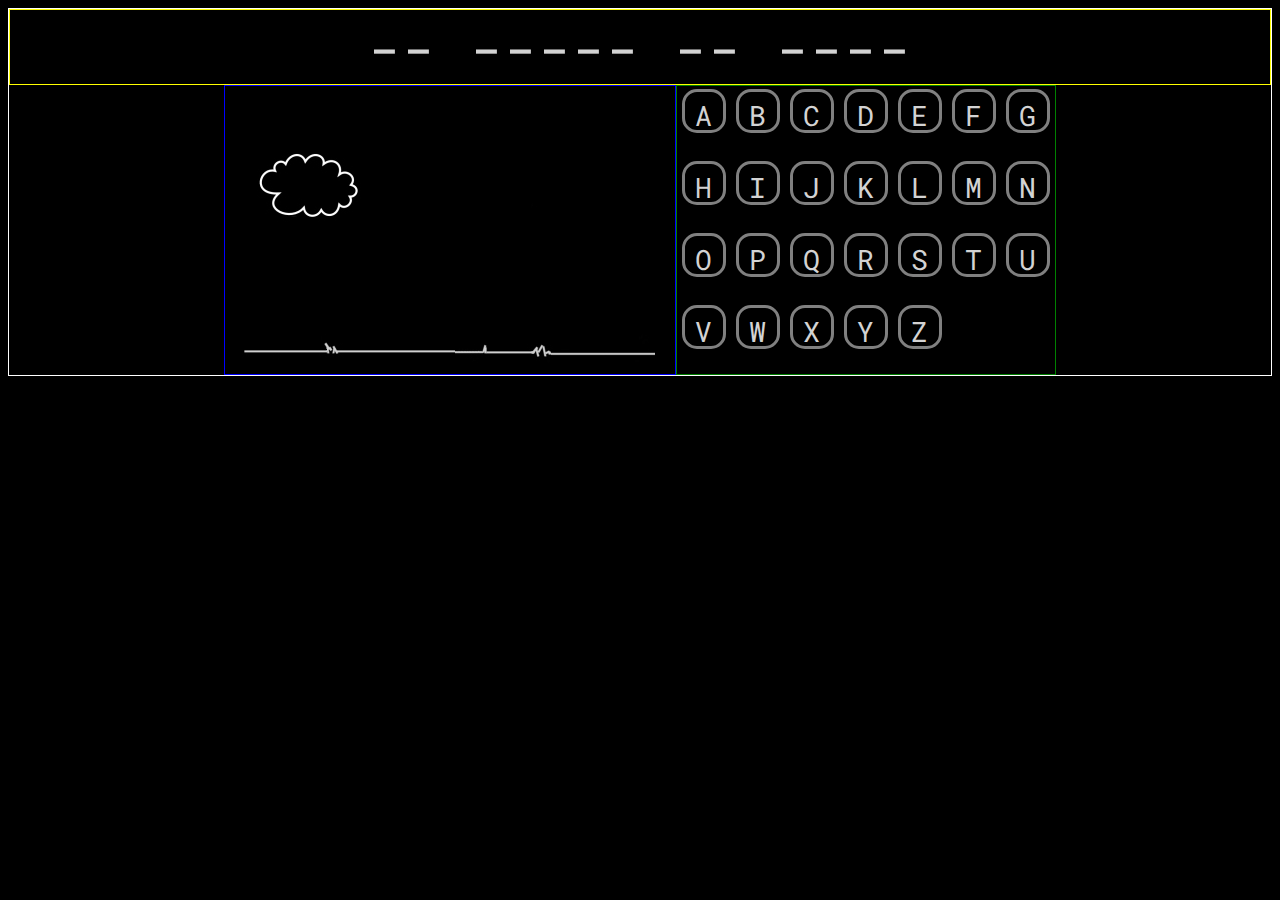
==== gallows.html @ 4c1a9663 "first commit" ====
<!DOCTYPE HTML>
<html lang="en">
<head>
	<meta charset="utf-8" />
	<title>Gallows</title>
	<link rel="stylesheet" href="style.css" type="text/css" />
	<link href="https://fonts.googleapis.com/css?family=Roboto+Mono" rel="stylesheet" />

</head>
<body>

	<div class="container" id="container">
		<div class="input" id="input">input</div>
		<div style="display:flex; justify-content:center;">
			<div class="gallows" id="gallows">
				<img src="img/s0.jpg" alt="" />
			</div>
			<div class="alphabet" id="alphabet">alphabet</div>
		</div>
		
	</div>

	<script src="gallows.js"></script>
</body>
</html>
---- style.css ----
body {
    background-color: black;
    color:lightgrey;
    font-size: 28px;
    font-family: 'Roboto Mono', monospace;
}

.container {
    margin: 0 auto;
    border: 1px solid white;
    display:flex;
    flex-direction: column;
}

.input {
    text-align:center;
    border: 1px solid yellow;
    font-size:2em;
    min-height:60px;
}

.gallows{
    border: 1px solid blue;
    min-height: 280px;
}

.alphabet{
    border: 1px solid green;
    min-height: 280px;
    display:flex;
    flex-wrap:wrap;
    width:30%;
}

.letter{
    width:1em;
    height:1em;
    text-align:center;
    padding:5px;
    margin:2.5px 5px;
    border:3px solid gray;
    cursor: pointer;
    border-radius:15px;
}
.letter:hover{
    background-color: #222222;
    color:white;
    border:3px solid white;
}
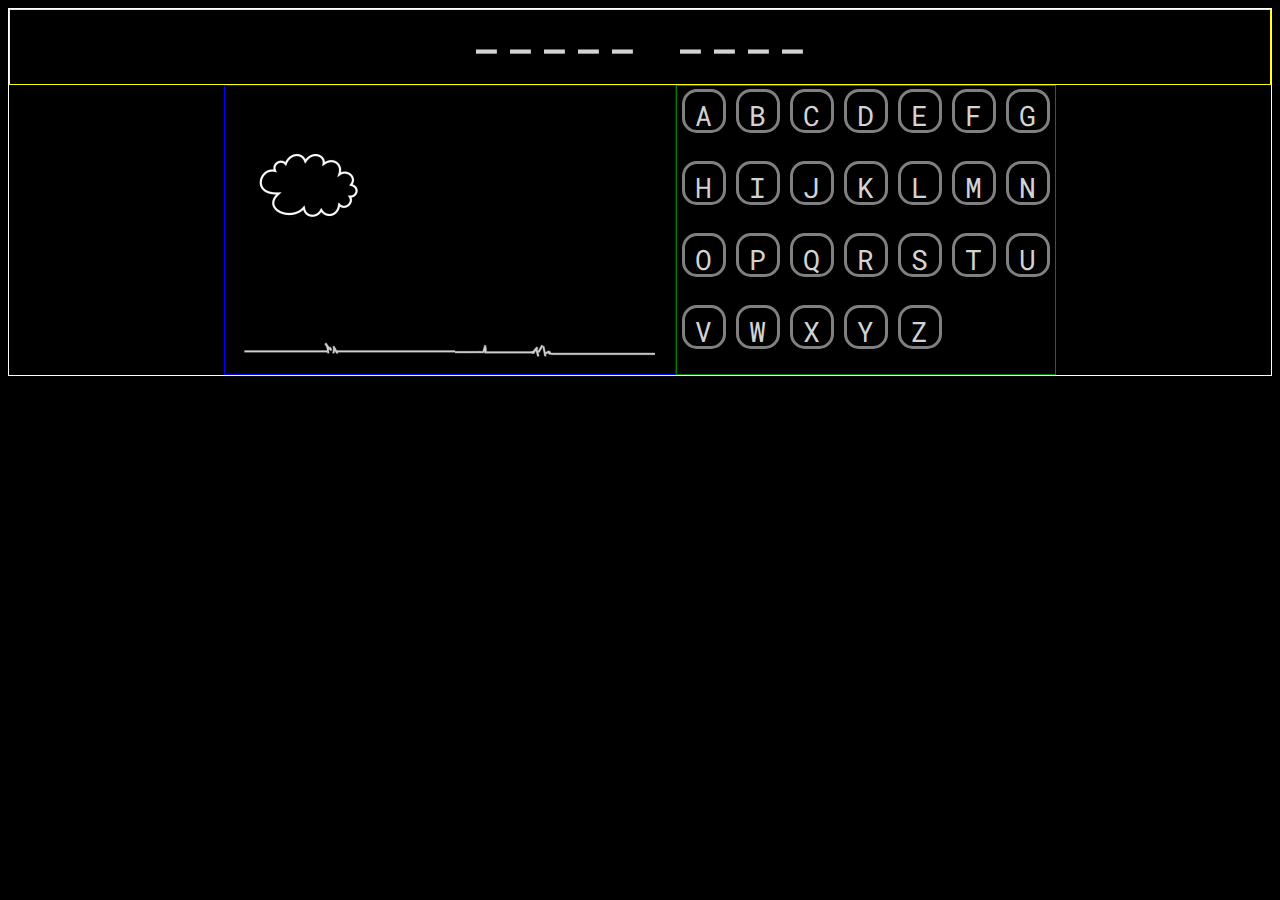
==== commit ff454732: "adding different sentences and a function to draw one randomly" ====
--- a/gallows.html
+++ b/gallows.html
@@ -2,7 +2,7 @@
 <html lang="en">
 <head>
 	<meta charset="utf-8" />
-	<title>Gallows</title>
+	<title>Gallows Game</title>
 	<link rel="stylesheet" href="style.css" type="text/css" />
 	<link href="https://fonts.googleapis.com/css?family=Roboto+Mono" rel="stylesheet" />
 
--- a/style.css
+++ b/style.css
@@ -46,4 +46,12 @@
     background-color: #222222;
     color:white;
     border:3px solid white;
+}
+.reset{
+    color:green;
+    cursor: pointer;
+    font-size: 2em;
+}
+.reset:hover{
+    color:white;
 }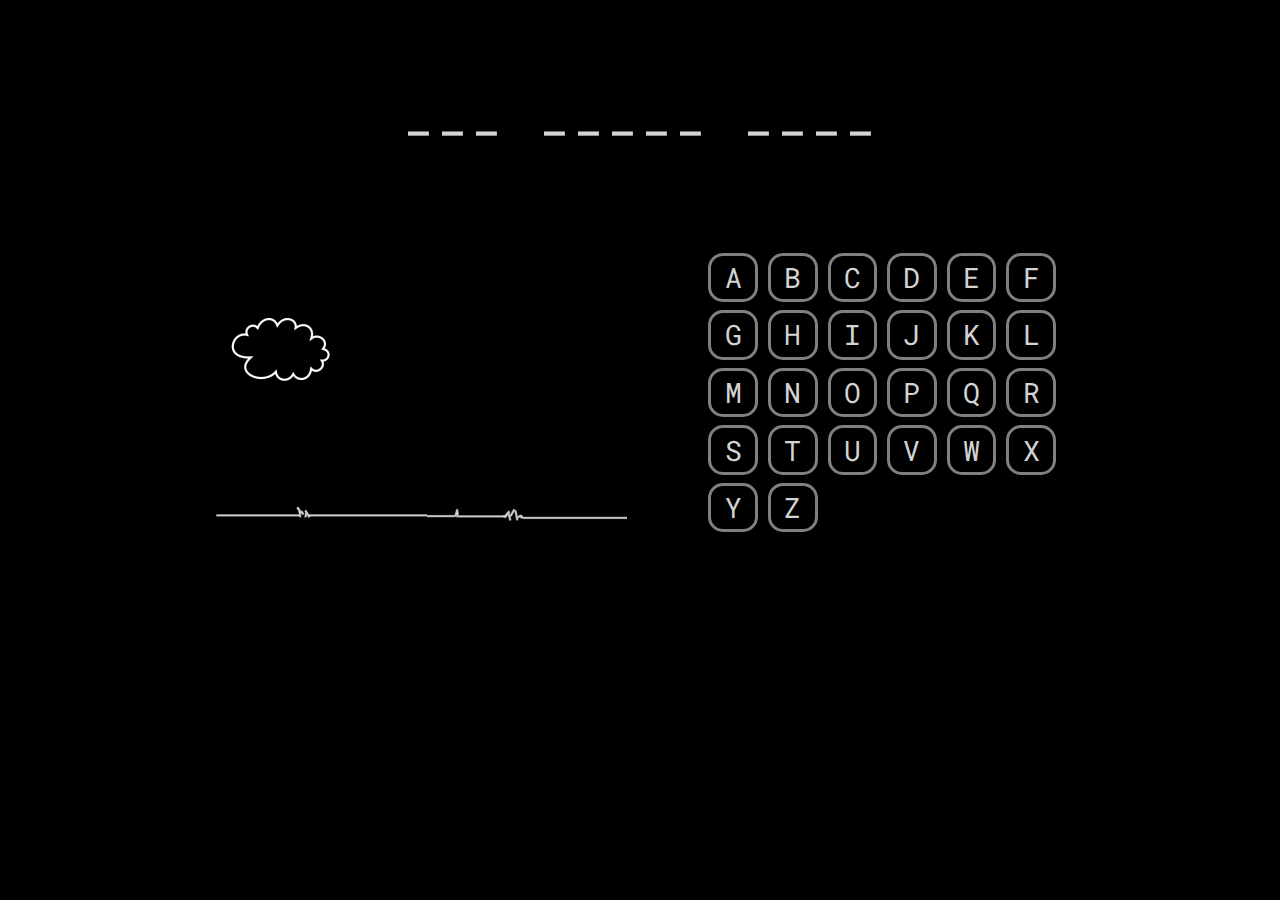
==== commit eb8a6a62: "mobile version" ====
--- a/gallows.html
+++ b/gallows.html
@@ -1,25 +1,25 @@
-<!DOCTYPE HTML>
+<!DOCTYPE html>
 <html lang="en">
-<head>
-	<meta charset="utf-8" />
-	<title>Gallows Game</title>
-	<link rel="stylesheet" href="style.css" type="text/css" />
-	<link href="https://fonts.googleapis.com/css?family=Roboto+Mono" rel="stylesheet" />
+  <head>
+    <meta charset="utf-8" />
+    <title>Gallows Game</title>
+    <link rel="stylesheet" href="style.css" type="text/css" />
+    <link
+      href="https://fonts.googleapis.com/css?family=Roboto+Mono"
+      rel="stylesheet"
+    />
+  </head>
+  <body>
+    <div class="container" id="container">
+      <div class="input" id="input"></div>
+      <div class="bottom-container">
+        <div class="gallows" id="gallows">
+          <img src="img/s0.jpg" alt="" />
+        </div>
+        <div class="alphabet" id="alphabet">alphabet</div>
+      </div>
+    </div>
 
-</head>
-<body>
-
-	<div class="container" id="container">
-		<div class="input" id="input">input</div>
-		<div style="display:flex; justify-content:center;">
-			<div class="gallows" id="gallows">
-				<img src="img/s0.jpg" alt="" />
-			</div>
-			<div class="alphabet" id="alphabet">alphabet</div>
-		</div>
-		
-	</div>
-
-	<script src="gallows.js"></script>
-</body>
-</html>+    <script src="gallows.js"></script>
+  </body>
+</html>
--- a/style.css
+++ b/style.css
@@ -1,57 +1,98 @@
 body {
-    background-color: black;
-    color:lightgrey;
-    font-size: 28px;
-    font-family: 'Roboto Mono', monospace;
+  background-color: black;
+  color: lightgrey;
+  font-size: 28px;
+  font-family: "Roboto Mono", monospace;
 }
 
 .container {
-    margin: 0 auto;
-    border: 1px solid white;
-    display:flex;
-    flex-direction: column;
+  margin: 0 auto;
+  padding: 1em 0;
+  display: flex;
+  flex-direction: column;
 }
 
 .input {
-    text-align:center;
-    border: 1px solid yellow;
-    font-size:2em;
-    min-height:60px;
+  text-align: center;
+  font-size: 2em;
+  min-height: 60px;
+  padding: 1em 0;
 }
 
-.gallows{
-    border: 1px solid blue;
-    min-height: 280px;
+.bottom-container {
+  display: flex;
+  justify-content: center;
 }
 
-.alphabet{
-    border: 1px solid green;
-    min-height: 280px;
-    display:flex;
-    flex-wrap:wrap;
-    width:30%;
+.gallows {
+  min-height: 280px;
+  padding: 1em;
 }
 
-.letter{
-    width:1em;
-    height:1em;
-    text-align:center;
-    padding:5px;
-    margin:2.5px 5px;
-    border:3px solid gray;
-    cursor: pointer;
-    border-radius:15px;
+.alphabet {
+  min-height: 280px;
+  display: flex;
+  flex-wrap: wrap;
+  width: 30%;
+  padding: 1em;
 }
-.letter:hover{
-    background-color: #222222;
-    color:white;
-    border:3px solid white;
+
+.letter {
+  display: flex;
+  justify-content: center;
+  align-items: center;
+  width: 1.2em;
+  height: 1.2em;
+  padding: 5px;
+  margin: 2.5px 5px;
+  border: 3px solid gray;
+  cursor: pointer;
+  border-radius: 15px;
 }
-.reset{
-    color:green;
-    cursor: pointer;
-    font-size: 2em;
+.letter:hover {
+  background-color: #222222;
+  color: white;
+  border: 3px solid white;
 }
-.reset:hover{
-    color:white;
-}+.reset {
+  color: green;
+  cursor: pointer;
+  font-size: 2em;
+}
+.reset:hover {
+  color: white;
+}
+
+@media only screen and (max-width: 1250px) {
+  .container {
+    padding: 0;
+  }
+  .input {
+    padding: 0.5em 0;
+  }
+  .gallows {
+    min-height: 280px;
+    padding: 0;
+  }
+
+  .alphabet {
+    min-height: 280px;
+    display: flex;
+    flex-wrap: wrap;
+    width: 30%;
+    padding: 0;
+  }
+}
+
+@media only screen and (max-width: 850px) {
+  .bottom-container {
+    display: flex;
+    justify-content: center;
+    flex-direction: column;
+  }
+  .alphabet {
+    min-height: 70px;
+    width: 100%;
+    padding: 0.5em 0.5em;
+  }
+}
